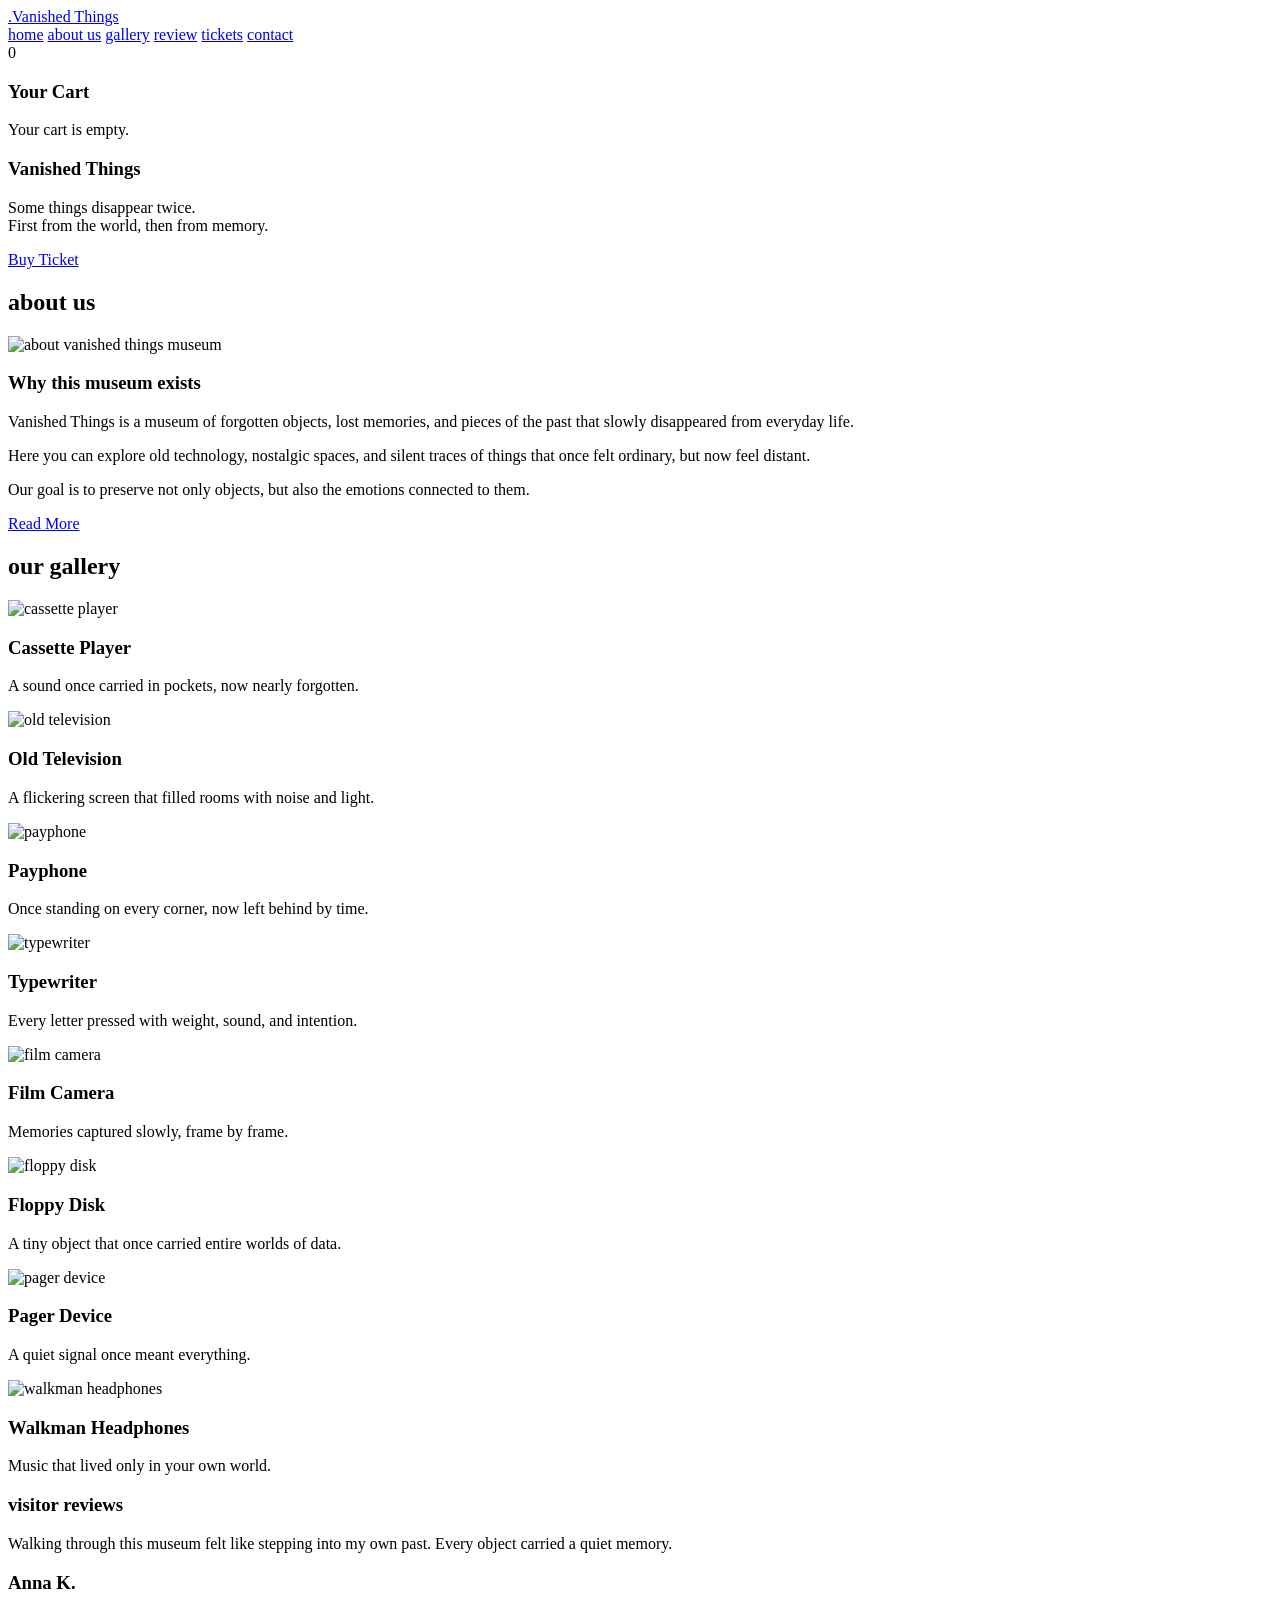
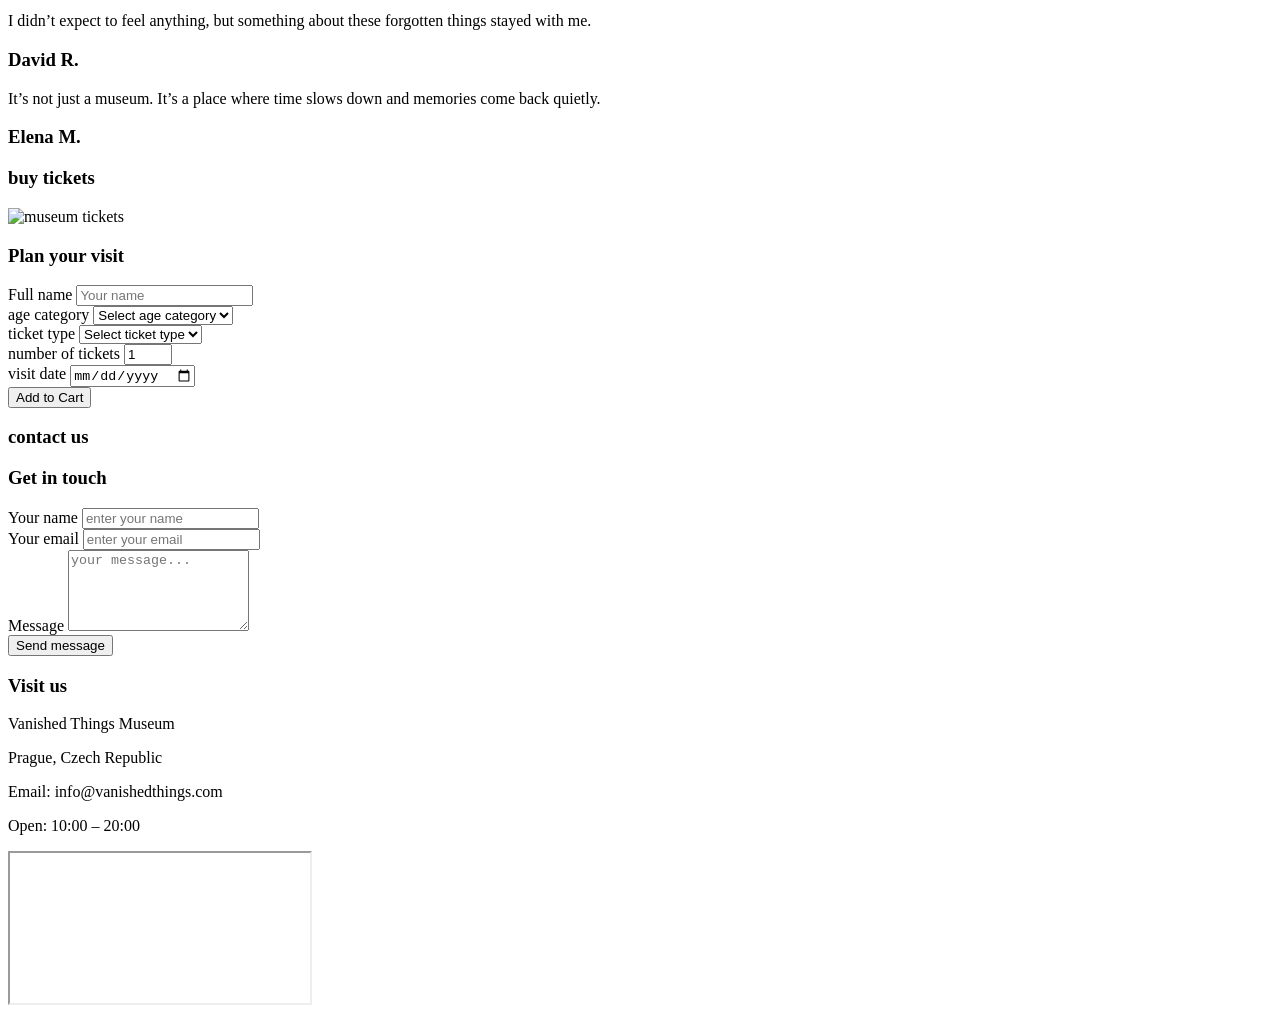
==== index.html @ 4abfbddd "Add files via upload" ====
<!DOCTYPE html>
<html lang="en">
<head>
    <meta charset="UTF-8">
    <meta name="viewport" content="width=device-width, initial-scale=1.0">
    <title>Vanished Things</title>

    <!-- font awesome -->
    <link rel="stylesheet" href="https://cdnjs.cloudflare.com/ajax/libs/font-awesome/7.0.1/css/all.min.css">

    <!-- custom css -->
    <link rel="stylesheet" href="../style.css/style.css">
</head>
<body>

    <!-- header -->
    <header class="header">
        <a href="#" class="logo">.Vanished Things</a>
        

        <nav class="navbar">
            <a href="#home">home</a>
            <a href="#about">about us</a>
            <a href="#gallery">gallery</a>
            <a href="#review">review</a>
            <a href="#tickets">tickets</a>
            <a href="#contact">contact</a>
        </nav>

        <div class="icons">
            <div class="cart-icon" id="cart-btn">
                <i class="fas fa-shopping-cart"></i>
                <span class="cart-count">0</span>
            </div>

        <div class="cart-dropdown" id="cart-dropdown">
            <h3>Your Cart</h3>
                <div class="cart-items">
                    <p class="empty-cart">Your cart is empty.</p>
                </div>
        </div>
            <div class="fas fa-bars" id="menu-btn"></div>
        </div>
    </header>

    <!-- home -->
    <section class="home" id="home">
        <div class="content">
            <h3>Vanished Things</h3>
            <p>
                Some things disappear twice.<br>
                First from the world, then from memory.
            </p>
            <a href="#tickets" class="btn">Buy Ticket</a>
        </div>
    </section>

    <!-- about -->
    <section class="about" id="about">
        <h1 class="heading"><span>about</span> us</h1>

        <div class="row">
            <div class="image">
                <img src="../obrazky/zacatek2.png" alt="about vanished things museum">
            </div>

            <div class="content">
                <h3>Why this museum exists</h3>
                <p>
                    Vanished Things is a museum of forgotten objects, lost memories,
                    and pieces of the past that slowly disappeared from everyday life.
                </p>
                <p>
                    Here you can explore old technology, nostalgic spaces, and silent
                    traces of things that once felt ordinary, but now feel distant.
                </p>
                <p>
                    Our goal is to preserve not only objects, but also the emotions
                    connected to them.
                </p>
                <a href="#" class="btn">Read More</a>
            </div>
        </div>
    </section>


    <!-- gallery -->
<section class="gallery" id="gallery">
    <h1 class="heading">our <span>gallery</span></h1>

    <div class="box-container">
        <div class="box">
            <img src="../obrazky/gallery-1.jpg" alt="cassette player">
            <div class="content">
                <h3>Cassette Player</h3>
                <p>A sound once carried in pockets, now nearly forgotten.</p>
            </div>
        </div>

        <div class="box">
            <img src="../obrazky/gallery-2.jpg" alt="old television">
            <div class="content">
                <h3>Old Television</h3>
                <p>A flickering screen that filled rooms with noise and light.</p>
            </div>
        </div>

        <div class="box">
            <img src="../obrazky/gallery-3.jpg" alt="payphone">
            <div class="content">
                <h3>Payphone</h3>
                <p>Once standing on every corner, now left behind by time.</p>
            </div>
        </div>

        <div class="box">
            <img src="../obrazky/gallery-4.jpg" alt="typewriter">
            <div class="content">
                <h3>Typewriter</h3>
                <p>Every letter pressed with weight, sound, and intention.</p>
            </div>
        </div>

        <div class="box">
            <img src="../obrazky/gallery-5.jpg" alt="film camera">
            <div class="content">
                <h3>Film Camera</h3>
                <p>Memories captured slowly, frame by frame.</p>
            </div>
        </div>

        <div class="box">
            <img src="../obrazky/gallery-6.jpg" alt="floppy disk">
            <div class="content">
                <h3>Floppy Disk</h3>
                <p>A tiny object that once carried entire worlds of data.</p>
            </div>
        </div>

        <div class="box">
            <img src="../obrazky/gallery-7.jpg" alt="pager device">
            <div class="content">
                <h3>Pager Device</h3>
                <p>A quiet signal once meant everything.</p>
            </div>
        </div>

        <div class="box">
            <img src="../obrazky/gallery-8.jpg" alt="walkman headphones">
            <div class="content">
                <h3>Walkman Headphones</h3>
                <p>Music that lived only in your own world.</p>
            </div>
        </div> 
</div>


<!-- review -->
<section class="review" id="review">
    <h1 class="heading">visitor <span>reviews</span></h1>

    <div class="box-container">

        <div class="box">
            <div class="stars">
                <i class="fas fa-star"></i>
                <i class="fas fa-star"></i>
                <i class="fas fa-star"></i>
                <i class="fas fa-star"></i>
                <i class="fas fa-star"></i>
            </div>

            <p>
                Walking through this museum felt like stepping into my own past.
                Every object carried a quiet memory.
            </p>

            <h3>Anna K.</h3>
        </div>

        <div class="box">
            <div class="stars">
                <i class="fas fa-star"></i>
                <i class="fas fa-star"></i>
                <i class="fas fa-star"></i>
                <i class="fas fa-star"></i>
                <i class="fas fa-star-half-alt"></i>
            </div>

            <p>
                I didn’t expect to feel anything, but something about these
                forgotten things stayed with me.
            </p>

            <h3>David R.</h3>
        </div>

        <div class="box">
            <div class="stars">
                <i class="fas fa-star"></i>
                <i class="fas fa-star"></i>
                <i class="fas fa-star"></i>
                <i class="fas fa-star"></i>
                <i class="far fa-star"></i>
            </div>

            <p>
                It’s not just a museum. It’s a place where time slows down
                and memories come back quietly.
            </p>

            <h3>Elena M.</h3>
        </div>

    </div>
</section>
    

<!-- tickets -->
<!-- tickets -->
<section class="tickets" id="tickets">
    <h1 class="heading">buy <span>tickets</span></h1>

    <div class="row">
        <div class="image">
            <img src="../obrazky/tickets.jpg" alt="museum tickets">
        </div>

        <form id="ticket-form">
            <h3>Plan your visit</h3>

            <div class="inputBox">
                <span>Full name</span>
                <input type="text" id="full-name" placeholder="Your name" required>
            </div>

            <div class="inputBox">
                <span>age category</span>
                <select id="age-category" required>
                    <option value="">Select age category</option>
                    <option value="Child">Child (under 12)</option>
                    <option value="Teen">Teen (13–17)</option>
                    <option value="Adult">Adult (18–64)</option>
                    <option value="Senior">Senior (65+)</option>
                </select>
            </div>

            <div class="inputBox">
                <span>ticket type</span>
                <select id="ticket-type" required>
                    <option value="">Select ticket type</option>
                    <option value="Standard">Standard Ticket</option>
                    <option value="Student">Student Ticket</option>
                    <option value="Family">Family Ticket</option>
                    <option value="VIP">VIP Ticket</option>
                </select>
            </div>

            <div class="inputBox">
                <span>number of tickets</span>
                <input type="number" id="ticket-quantity" min="1" max="10" value="1" required>
            </div>

            <div class="inputBox">
                <span>visit date</span>
                <input type="date" id="visit-date" required>
            </div>

            <button type="submit" class="btn">Add to Cart</button>
        </form>
    </div>

   
</section>

<!-- contact -->
<section class="contact" id="contact">
    <h1 class="heading">contact <span>us</span></h1>

    <div class="row">

        <form action="">
            <h3>Get in touch</h3>

            <div class="inputBox">
                <span>Your name</span>
                <input type="text" placeholder="enter your name">
            </div>

            <div class="inputBox">
                <span>Your email</span>
                <input type="email" placeholder="enter your email">
            </div>

            <div class="inputBox">
                <span>Message</span>
                <textarea placeholder="your message..." rows="5"></textarea>
            </div>

            <button class="btn">Send message</button>
        </form>

        <div class="info">
            <h3>Visit us</h3>
            <p>Vanished Things Museum</p>
            <p>Prague, Czech Republic</p>
            <p>Email: info@vanishedthings.com</p>
            <p>Open: 10:00 – 20:00</p>
            <div class="map">
    <iframe 
        src="https://www.google.com/maps?q=Prague,Czech+Republic&output=embed"
        allowfullscreen=""
        loading="lazy">
    </iframe>
</div>
        </div>

    </div>
</section>



</section>

    <!-- custom js -->
    <script src="../js/java.js"></script>
</body>
</html>
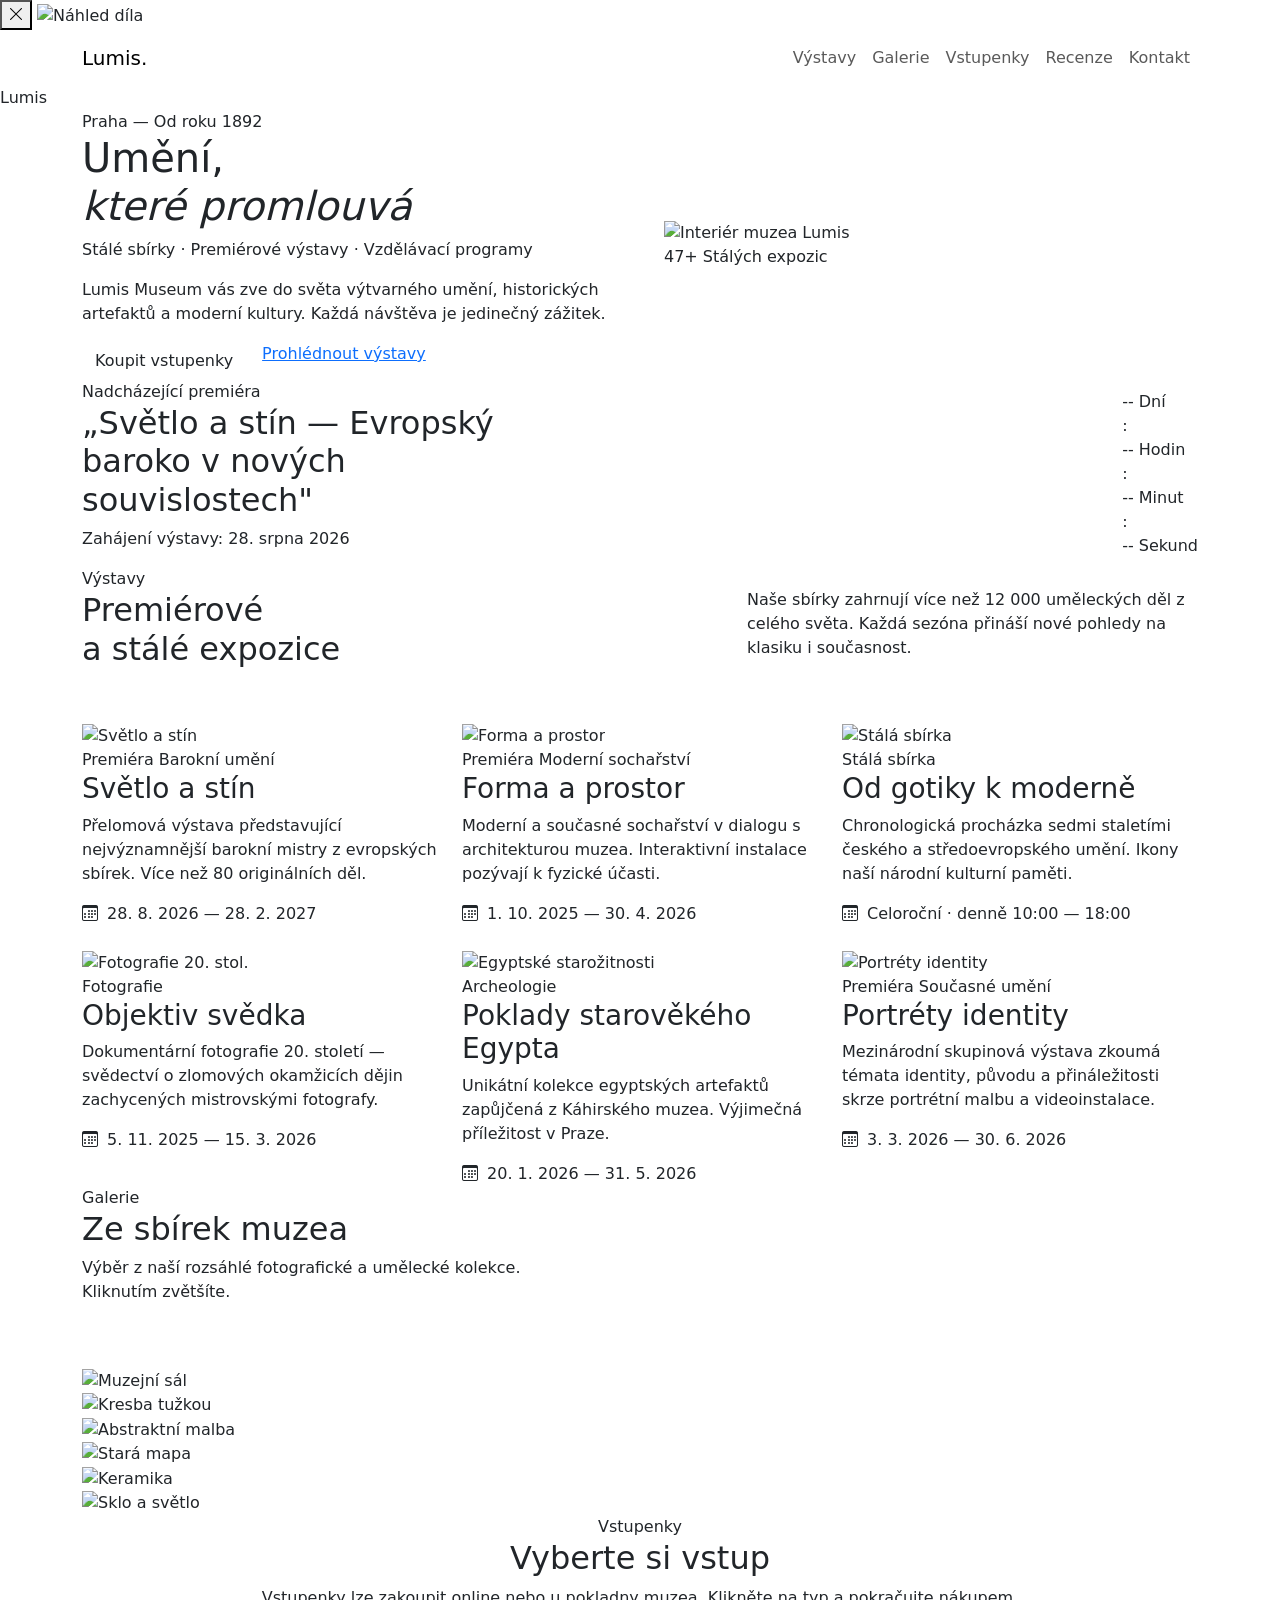
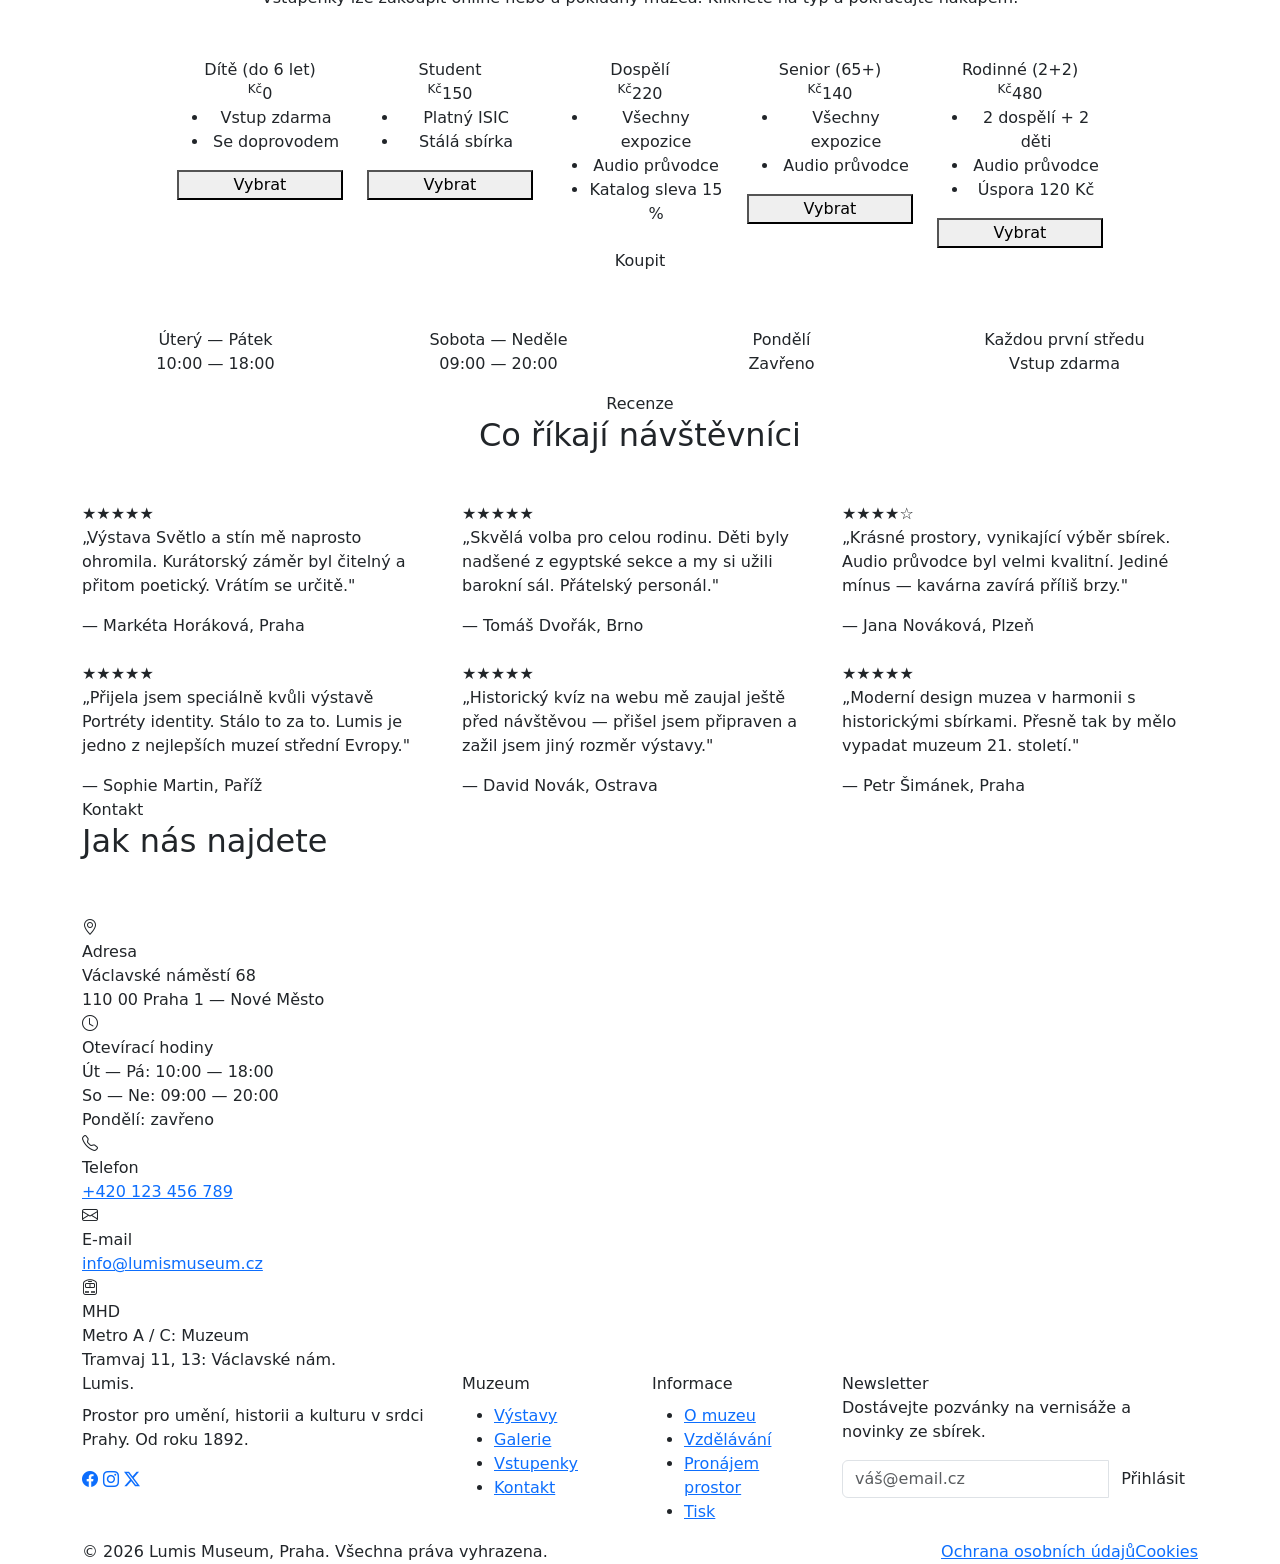
==== commit 147c947c: "Add files via upload" ====
--- a/index.html
+++ b/index.html
@@ -1,328 +1,641 @@
-<!DOCTYPE html>
-<html lang="en">
-<head>
-    <meta charset="UTF-8">
-    <meta name="viewport" content="width=device-width, initial-scale=1.0">
-    <title>Vanished Things</title>
-
-    <!-- font awesome -->
-    <link rel="stylesheet" href="https://cdnjs.cloudflare.com/ajax/libs/font-awesome/7.0.1/css/all.min.css">
-
-    <!-- custom css -->
-    <link rel="stylesheet" href="../style.css/style.css">
-</head>
-<body>
-
-    <!-- header -->
-    <header class="header">
-        <a href="#" class="logo">.Vanished Things</a>
-        
-
-        <nav class="navbar">
-            <a href="#home">home</a>
-            <a href="#about">about us</a>
-            <a href="#gallery">gallery</a>
-            <a href="#review">review</a>
-            <a href="#tickets">tickets</a>
-            <a href="#contact">contact</a>
-        </nav>
-
-        <div class="icons">
-            <div class="cart-icon" id="cart-btn">
-                <i class="fas fa-shopping-cart"></i>
-                <span class="cart-count">0</span>
-            </div>
-
-        <div class="cart-dropdown" id="cart-dropdown">
-            <h3>Your Cart</h3>
-                <div class="cart-items">
-                    <p class="empty-cart">Your cart is empty.</p>
-                </div>
-        </div>
-            <div class="fas fa-bars" id="menu-btn"></div>
-        </div>
-    </header>
-
-    <!-- home -->
-    <section class="home" id="home">
-        <div class="content">
-            <h3>Vanished Things</h3>
-            <p>
-                Some things disappear twice.<br>
-                First from the world, then from memory.
-            </p>
-            <a href="#tickets" class="btn">Buy Ticket</a>
-        </div>
-    </section>
-
-    <!-- about -->
-    <section class="about" id="about">
-        <h1 class="heading"><span>about</span> us</h1>
-
-        <div class="row">
-            <div class="image">
-                <img src="../obrazky/zacatek2.png" alt="about vanished things museum">
-            </div>
-
-            <div class="content">
-                <h3>Why this museum exists</h3>
-                <p>
-                    Vanished Things is a museum of forgotten objects, lost memories,
-                    and pieces of the past that slowly disappeared from everyday life.
-                </p>
-                <p>
-                    Here you can explore old technology, nostalgic spaces, and silent
-                    traces of things that once felt ordinary, but now feel distant.
-                </p>
-                <p>
-                    Our goal is to preserve not only objects, but also the emotions
-                    connected to them.
-                </p>
-                <a href="#" class="btn">Read More</a>
-            </div>
-        </div>
-    </section>
-
-
-    <!-- gallery -->
-<section class="gallery" id="gallery">
-    <h1 class="heading">our <span>gallery</span></h1>
-
-    <div class="box-container">
-        <div class="box">
-            <img src="../obrazky/gallery-1.jpg" alt="cassette player">
-            <div class="content">
-                <h3>Cassette Player</h3>
-                <p>A sound once carried in pockets, now nearly forgotten.</p>
-            </div>
-        </div>
-
-        <div class="box">
-            <img src="../obrazky/gallery-2.jpg" alt="old television">
-            <div class="content">
-                <h3>Old Television</h3>
-                <p>A flickering screen that filled rooms with noise and light.</p>
-            </div>
-        </div>
-
-        <div class="box">
-            <img src="../obrazky/gallery-3.jpg" alt="payphone">
-            <div class="content">
-                <h3>Payphone</h3>
-                <p>Once standing on every corner, now left behind by time.</p>
-            </div>
-        </div>
-
-        <div class="box">
-            <img src="../obrazky/gallery-4.jpg" alt="typewriter">
-            <div class="content">
-                <h3>Typewriter</h3>
-                <p>Every letter pressed with weight, sound, and intention.</p>
-            </div>
-        </div>
-
-        <div class="box">
-            <img src="../obrazky/gallery-5.jpg" alt="film camera">
-            <div class="content">
-                <h3>Film Camera</h3>
-                <p>Memories captured slowly, frame by frame.</p>
-            </div>
-        </div>
-
-        <div class="box">
-            <img src="../obrazky/gallery-6.jpg" alt="floppy disk">
-            <div class="content">
-                <h3>Floppy Disk</h3>
-                <p>A tiny object that once carried entire worlds of data.</p>
-            </div>
-        </div>
-
-        <div class="box">
-            <img src="../obrazky/gallery-7.jpg" alt="pager device">
-            <div class="content">
-                <h3>Pager Device</h3>
-                <p>A quiet signal once meant everything.</p>
-            </div>
-        </div>
-
-        <div class="box">
-            <img src="../obrazky/gallery-8.jpg" alt="walkman headphones">
-            <div class="content">
-                <h3>Walkman Headphones</h3>
-                <p>Music that lived only in your own world.</p>
-            </div>
-        </div> 
-</div>
-
-
-<!-- review -->
-<section class="review" id="review">
-    <h1 class="heading">visitor <span>reviews</span></h1>
-
-    <div class="box-container">
-
-        <div class="box">
-            <div class="stars">
-                <i class="fas fa-star"></i>
-                <i class="fas fa-star"></i>
-                <i class="fas fa-star"></i>
-                <i class="fas fa-star"></i>
-                <i class="fas fa-star"></i>
-            </div>
-
-            <p>
-                Walking through this museum felt like stepping into my own past.
-                Every object carried a quiet memory.
-            </p>
-
-            <h3>Anna K.</h3>
-        </div>
-
-        <div class="box">
-            <div class="stars">
-                <i class="fas fa-star"></i>
-                <i class="fas fa-star"></i>
-                <i class="fas fa-star"></i>
-                <i class="fas fa-star"></i>
-                <i class="fas fa-star-half-alt"></i>
-            </div>
-
-            <p>
-                I didn’t expect to feel anything, but something about these
-                forgotten things stayed with me.
-            </p>
-
-            <h3>David R.</h3>
-        </div>
-
-        <div class="box">
-            <div class="stars">
-                <i class="fas fa-star"></i>
-                <i class="fas fa-star"></i>
-                <i class="fas fa-star"></i>
-                <i class="fas fa-star"></i>
-                <i class="far fa-star"></i>
-            </div>
-
-            <p>
-                It’s not just a museum. It’s a place where time slows down
-                and memories come back quietly.
-            </p>
-
-            <h3>Elena M.</h3>
-        </div>
-
-    </div>
-</section>
-    
-
-<!-- tickets -->
-<!-- tickets -->
-<section class="tickets" id="tickets">
-    <h1 class="heading">buy <span>tickets</span></h1>
-
-    <div class="row">
-        <div class="image">
-            <img src="../obrazky/tickets.jpg" alt="museum tickets">
-        </div>
-
-        <form id="ticket-form">
-            <h3>Plan your visit</h3>
-
-            <div class="inputBox">
-                <span>Full name</span>
-                <input type="text" id="full-name" placeholder="Your name" required>
-            </div>
-
-            <div class="inputBox">
-                <span>age category</span>
-                <select id="age-category" required>
-                    <option value="">Select age category</option>
-                    <option value="Child">Child (under 12)</option>
-                    <option value="Teen">Teen (13–17)</option>
-                    <option value="Adult">Adult (18–64)</option>
-                    <option value="Senior">Senior (65+)</option>
-                </select>
-            </div>
-
-            <div class="inputBox">
-                <span>ticket type</span>
-                <select id="ticket-type" required>
-                    <option value="">Select ticket type</option>
-                    <option value="Standard">Standard Ticket</option>
-                    <option value="Student">Student Ticket</option>
-                    <option value="Family">Family Ticket</option>
-                    <option value="VIP">VIP Ticket</option>
-                </select>
-            </div>
-
-            <div class="inputBox">
-                <span>number of tickets</span>
-                <input type="number" id="ticket-quantity" min="1" max="10" value="1" required>
-            </div>
-
-            <div class="inputBox">
-                <span>visit date</span>
-                <input type="date" id="visit-date" required>
-            </div>
-
-            <button type="submit" class="btn">Add to Cart</button>
-        </form>
-    </div>
-
-   
-</section>
-
-<!-- contact -->
-<section class="contact" id="contact">
-    <h1 class="heading">contact <span>us</span></h1>
-
-    <div class="row">
-
-        <form action="">
-            <h3>Get in touch</h3>
-
-            <div class="inputBox">
-                <span>Your name</span>
-                <input type="text" placeholder="enter your name">
-            </div>
-
-            <div class="inputBox">
-                <span>Your email</span>
-                <input type="email" placeholder="enter your email">
-            </div>
-
-            <div class="inputBox">
-                <span>Message</span>
-                <textarea placeholder="your message..." rows="5"></textarea>
-            </div>
-
-            <button class="btn">Send message</button>
-        </form>
-
-        <div class="info">
-            <h3>Visit us</h3>
-            <p>Vanished Things Museum</p>
-            <p>Prague, Czech Republic</p>
-            <p>Email: info@vanishedthings.com</p>
-            <p>Open: 10:00 – 20:00</p>
-            <div class="map">
-    <iframe 
-        src="https://www.google.com/maps?q=Prague,Czech+Republic&output=embed"
-        allowfullscreen=""
-        loading="lazy">
-    </iframe>
-</div>
-        </div>
-
-    </div>
-</section>
-
-
-
-</section>
-
-    <!-- custom js -->
-    <script src="../js/java.js"></script>
-</body>
-</html>+<!DOCTYPE html>
+<html lang="cs">
+<head>
+  <meta charset="UTF-8" />
+  <meta name="viewport" content="width=device-width, initial-scale=1.0" />
+  <meta name="description" content="Lumis Museum — Prostor pro umění, historii a kulturu. Praha." />
+  <title>Lumis Museum</title>
+
+  <!-- Bootstrap 5.3 -->
+  <link rel="stylesheet" href="https://cdn.jsdelivr.net/npm/bootstrap@5.3.3/dist/css/bootstrap.min.css" />
+  <!-- Bootstrap Icons -->
+  <link rel="stylesheet" href="https://cdn.jsdelivr.net/npm/bootstrap-icons@1.11.3/font/bootstrap-icons.css" />
+  <!-- Google Fonts -->
+  <link rel="preconnect" href="https://fonts.googleapis.com" />
+  <link rel="preconnect" href="https://fonts.gstatic.com" crossorigin />
+  <link href="https://fonts.googleapis.com/css2?family=Cormorant+Garamond:ital,wght@0,300;0,400;0,500;1,300;1,400&family=Jost:wght@300;400;500&display=swap" rel="stylesheet" />
+  <!-- Global CSS -->
+  <link rel="stylesheet" href="css/style.css" />
+
+  <!-- SVG Logo favicon inline -->
+  <link rel="icon" href="data:image/svg+xml,<svg xmlns='http://www.w3.org/2000/svg' viewBox='0 0 32 32'><rect width='32' height='32' fill='%231C1A17'/><text x='16' y='22' text-anchor='middle' font-size='18' fill='%23B8962E' font-family='serif'>L</text></svg>" />
+</head>
+<body>
+
+<!-- Lightbox = kdyz kliknu na obrazek tak se otevre ve vetsim -->
+<div id="lightbox" role="dialog" aria-modal="true">
+  <button id="lightbox-close" aria-label="Zavřít"><i class="bi bi-x-lg"></i></button>
+  <img id="lightbox-img" src="" alt="Náhled díla" />
+</div>
+
+<!-- Horni menu webu -->
+<!-- Bootstrap se stara o responzivni menu -->
+<nav id="navbar" class="navbar navbar-expand-lg">
+  <div class="container">
+    <a class="navbar-brand logo" href="#hero">
+      Lumis<span>.</span>
+    </a>
+    <button class="navbar-toggler" type="button" data-bs-toggle="collapse" data-bs-target="#navMenu" aria-controls="navMenu" aria-expanded="false" aria-label="Navigace">
+      <span class="menu-cara"></span>
+      <span class="menu-cara"></span>
+      <span class="menu-cara"></span>
+    </button>
+    <div class="collapse navbar-collapse" id="navMenu">
+      <ul class="navbar-nav ms-auto">
+        <li class="nav-item"><a class="nav-link" href="#exhibitions">Výstavy</a></li>
+        <li class="nav-item"><a class="nav-link" href="#gallery">Galerie</a></li>
+        <li class="nav-item"><a class="nav-link" href="#tickets">Vstupenky</a></li>
+        <li class="nav-item"><a class="nav-link" href="#reviews">Recenze</a></li>
+        <li class="nav-item"><a class="nav-link" href="#contact">Kontakt</a></li>
+      </ul>
+    </div>
+  </div>
+</nav>
+
+<!-- ============ HERO ============ -->
+<section id="hero">
+  <div class="hero-bg-text" aria-hidden="true">Lumis</div>
+  <div class="container">
+    <div class="row align-items-center g-5">
+      <div class="col-lg-6 hero-content">
+        <span class="text fade-in">Praha — Od roku 1892</span>
+        <h1 class="fade-in">Umění,<br /><em>které promlouvá</em></h1>
+        <p class="hero-subtitle fade-in">Stálé sbírky · Premiérové výstavy · Vzdělávací programy</p>
+        <p class="fade-in hero-text">
+          Lumis Museum vás zve do světa výtvarného umění, historických artefaktů a moderní kultury. Každá návštěva je jedinečný zážitek.
+        </p>
+        <div class="d-flex gap-3 flex-wrap fade-in">
+          <a href="#tickets" class="btn">Koupit vstupenky</a>
+          <a href="#exhibitions" class="btn-outline">Prohlédnout výstavy</a>
+        </div>
+      </div>
+      <div class="col-lg-6">
+        <div class="hero-image-wrapper fade-in">
+          <img
+            src="obrazky/interier-muzea.avif"
+            alt="Interiér muzea Lumis"
+            loading="eager"
+          />
+          <div class="hero-stat">
+            <span class="num">47+</span>
+            <span class="label">Stálých expozic</span>
+          </div>
+        </div>
+      </div>
+    </div>
+  </div>
+</section>
+
+<!-- ============ COUNTDOWN ============ -->
+<section id="countdown" aria-labelledby="countdown-heading">
+  <div class="container">
+    <div class="row align-items-center g-4">
+      <div class="col-lg-5">
+        <span class="text text-gold">Nadcházející premiéra</span>
+        <h2 id="countdown-heading" class="countdown-title">
+          „Světlo a stín — Evropský baroko v nových souvislostech"
+        </h2>
+        <p id="countdown-event-label" class="countdown-label">
+          Zahájení výstavy: 28. srpna 2026
+        </p>
+      </div>
+      <div class="col-lg-7 d-flex justify-content-lg-end">
+        <div class="countdown-blocks">
+          <div class="count-block">
+            <span class="count-num" id="count-days">--</span>
+            <span class="count-label">Dní</span>
+          </div>
+          <span class="count-sep" aria-hidden="true">:</span>
+          <div class="count-block">
+            <span class="count-num" id="count-hours">--</span>
+            <span class="count-label">Hodin</span>
+          </div>
+          <span class="count-sep" aria-hidden="true">:</span>
+          <div class="count-block">
+            <span class="count-num" id="count-mins">--</span>
+            <span class="count-label">Minut</span>
+          </div>
+          <span class="count-sep" aria-hidden="true">:</span>
+          <div class="count-block">
+            <span class="count-num" id="count-secs">--</span>
+            <span class="count-label">Sekund</span>
+          </div>
+        </div>
+      </div>
+    </div>
+  </div>
+</section>
+
+<!-- ============ EXHIBITIONS ============ -->
+<section id="exhibitions">
+  <div class="container">
+    <div class="row mb-5">
+      <div class="col-lg-6 fade-in">
+        <span class="text">Výstavy</span>
+        <h2>Premiérové<br />a stálé expozice</h2>
+        <div class="cara cara2"></div>
+      </div>
+      <div class="col-lg-5 offset-lg-1 d-flex align-items-end fade-in">
+        <p>Naše sbírky zahrnují více než 12 000 uměleckých děl z celého světa. Každá sezóna přináší nové pohledy na klasiku i současnost.</p>
+      </div>
+    </div>
+
+    <div class="row g-4">
+      <!-- Premiérová výstava 1 -->
+      <div class="col-lg-4 col-md-6 fade-in">
+        <div class="exhibition-card" data-type="premium">
+          <img
+            src="obrazky/vystava1.avif"
+            alt="Světlo a stín"
+            loading="lazy"
+          />
+          <div class="exhibition-body">
+            <span class="badge-premium">Premiéra</span>
+            <span class="exhibition-tag">Barokní umění</span>
+            <h3>Světlo a stín</h3>
+            <p>Přelomová výstava představující nejvýznamnější barokní mistry z evropských sbírek. Více než 80 originálních děl.</p>
+            <div class="exhibition-dates">
+              <i class="bi bi-calendar3 me-1"></i> 28. 8. 2026 — 28. 2. 2027
+            </div>
+          </div>
+        </div>
+      </div>
+
+      <!-- Premiérová výstava 2 -->
+      <div class="col-lg-4 col-md-6 fade-in">
+        <div class="exhibition-card" data-type="premium">
+          <img
+            src="obrazky/vystava2.avif"
+            alt="Forma a prostor"
+            loading="lazy"
+          />
+          <div class="exhibition-body">
+            <span class="badge-premium">Premiéra</span>
+            <span class="exhibition-tag">Moderní sochařství</span>
+            <h3>Forma a prostor</h3>
+            <p>Moderní a současné sochařství v dialogu s architekturou muzea. Interaktivní instalace pozývají k fyzické účasti.</p>
+            <div class="exhibition-dates">
+              <i class="bi bi-calendar3 me-1"></i> 1. 10. 2025 — 30. 4. 2026
+            </div>
+          </div>
+        </div>
+      </div>
+
+      <!-- Stálá výstava -->
+      <div class="col-lg-4 col-md-6 fade-in">
+        <div class="exhibition-card">
+          <img
+            src="obrazky/vystava3.avif"
+            alt="Stálá sbírka"
+            loading="lazy"
+          />
+          <div class="exhibition-body">
+            <span class="exhibition-tag">Stálá sbírka</span>
+            <h3>Od gotiky k moderně</h3>
+            <p>Chronologická procházka sedmi staletími českého a středoevropského umění. Ikony naší národní kulturní paměti.</p>
+            <div class="exhibition-dates">
+              <i class="bi bi-calendar3 me-1"></i> Celoroční · denně 10:00 — 18:00
+            </div>
+          </div>
+        </div>
+      </div>
+
+      <!-- Výstava 4 -->
+      <div class="col-lg-4 col-md-6 fade-in">
+        <div class="exhibition-card">
+          <img
+            src="obrazky/vystava4.avif"
+            alt="Fotografie 20. stol."
+            loading="lazy"
+          />
+          <div class="exhibition-body">
+            <span class="exhibition-tag">Fotografie</span>
+            <h3>Objektiv svědka</h3>
+            <p>Dokumentární fotografie 20. století — svědectví o zlomových okamžicích dějin zachycených mistrovskými fotografy.</p>
+            <div class="exhibition-dates">
+              <i class="bi bi-calendar3 me-1"></i> 5. 11. 2025 — 15. 3. 2026
+            </div>
+          </div>
+        </div>
+      </div>
+
+      <!-- Výstava 5 -->
+      <div class="col-lg-4 col-md-6 fade-in">
+        <div class="exhibition-card">
+          <img
+            src="obrazky/vystava5.avif"
+            alt="Egyptské starožitnosti"
+            loading="lazy"
+          />
+          <div class="exhibition-body">
+            <span class="exhibition-tag">Archeologie</span>
+            <h3>Poklady starověkého Egypta</h3>
+            <p>Unikátní kolekce egyptských artefaktů zapůjčená z Káhirského muzea. Výjimečná příležitost v Praze.</p>
+            <div class="exhibition-dates">
+              <i class="bi bi-calendar3 me-1"></i> 20. 1. 2026 — 31. 5. 2026
+            </div>
+          </div>
+        </div>
+      </div>
+
+      <!-- Výstava 6 -->
+      <div class="col-lg-4 col-md-6 fade-in">
+        <div class="exhibition-card" data-type="premium">
+          <img
+            src="obrazky/vystava6.avif"
+            alt="Portréty identity"
+            loading="lazy"
+          />
+          <div class="exhibition-body">
+            <span class="badge-premium">Premiéra</span>
+            <span class="exhibition-tag">Současné umění</span>
+            <h3>Portréty identity</h3>
+            <p>Mezinárodní skupinová výstava zkoumá témata identity, původu a přináležitosti skrze portrétní malbu a videoinstalace.</p>
+            <div class="exhibition-dates">
+              <i class="bi bi-calendar3 me-1"></i> 3. 3. 2026 — 30. 6. 2026
+            </div>
+          </div>
+        </div>
+      </div>
+    </div>
+  </div>
+</section>
+
+<!-- ============ GALLERY ============ -->
+<section id="gallery">
+  <div class="container">
+    <div class="row mb-5">
+      <div class="col-lg-5 fade-in">
+        <span class="text">Galerie</span>
+        <h2>Ze sbírek muzea</h2>
+        <div class="cara cara2"></div>
+        <p>Výběr z naší rozsáhlé fotografické a umělecké kolekce. Kliknutím zvětšíte.</p>
+      </div>
+    </div>
+    <div class="gallery-grid fade-in">
+      <div class="gallery-item g1">
+        <img src="obrazky/sbirka1.avif" alt="Muzejní sál" loading="lazy" />
+      </div>
+      <div class="gallery-item g2">
+        <img src="obrazky/sbirka2.avif" alt="Kresba tužkou" loading="lazy" />
+      </div>
+      <div class="gallery-item g3">
+        <img src="obrazky/sbirka3.avif" alt="Abstraktní malba" loading="lazy" />
+      </div>
+      <div class="gallery-item g4">
+        <img src="obrazky/sbirka4.jpg" alt="Stará mapa" loading="lazy" />
+      </div>
+      <div class="gallery-item g5">
+        <img src="obrazky/sbirka5.jpg" alt="Keramika" loading="lazy" />
+      </div>
+      <div class="gallery-item g6">
+        <img src="obrazky/sbirka6.avif" alt="Sklo a světlo" loading="lazy" />
+      </div>
+    </div>
+  </div>
+</section>
+
+<!-- ============ TICKETS ============ -->
+<section id="tickets">
+  <div class="container">
+    <div class="text-center mb-5 fade-in">
+      <span class="text">Vstupenky</span>
+      <h2>Vyberte si vstup</h2>
+      <div class="cara"></div>
+      <p class="narrow-text">Vstupenky lze zakoupit online nebo u pokladny muzea. Klikněte na typ a pokračujte nákupem.</p>
+    </div>
+
+    <div class="row g-4 justify-content-center">
+      <div class="col-lg-2 col-md-4 col-6 fade-in">
+        <div class="ticket-card text-center" data-type="Dítě" data-price="0">
+          <div class="ticket-type">Dítě (do 6 let)</div>
+          <div class="ticket-price"><sup>Kč</sup>0</div>
+          <ul class="ticket-features">
+            <li>Vstup zdarma</li>
+            <li>Se doprovodem</li>
+          </ul>
+          <button class="btn-outline w-100" data-bs-toggle="modal" data-bs-target="#ticketModal">Vybrat</button>
+        </div>
+      </div>
+      <div class="col-lg-2 col-md-4 col-6 fade-in">
+        <div class="ticket-card text-center" data-type="Student" data-price="150">
+          <div class="ticket-type">Student</div>
+          <div class="ticket-price"><sup>Kč</sup>150</div>
+          <ul class="ticket-features">
+            <li>Platný ISIC</li>
+            <li>Stálá sbírka</li>
+          </ul>
+          <button class="btn-outline w-100" data-bs-toggle="modal" data-bs-target="#ticketModal">Vybrat</button>
+        </div>
+      </div>
+      <div class="col-lg-2 col-md-4 col-6 fade-in">
+        <div class="ticket-card featured text-center" data-type="Dospělí" data-price="220">
+          <div class="ticket-type">Dospělí</div>
+          <div class="ticket-price"><sup>Kč</sup>220</div>
+          <ul class="ticket-features">
+            <li>Všechny expozice</li>
+            <li>Audio průvodce</li>
+            <li>Katalog sleva 15 %</li>
+          </ul>
+          <button class="btn w-100" data-bs-toggle="modal" data-bs-target="#ticketModal">Koupit</button>
+        </div>
+      </div>
+      <div class="col-lg-2 col-md-4 col-6 fade-in">
+        <div class="ticket-card text-center" data-type="Senior" data-price="140">
+          <div class="ticket-type">Senior (65+)</div>
+          <div class="ticket-price"><sup>Kč</sup>140</div>
+          <ul class="ticket-features">
+            <li>Všechny expozice</li>
+            <li>Audio průvodce</li>
+          </ul>
+          <button class="btn-outline w-100" data-bs-toggle="modal" data-bs-target="#ticketModal">Vybrat</button>
+        </div>
+      </div>
+      <div class="col-lg-2 col-md-4 col-6 fade-in">
+        <div class="ticket-card text-center" data-type="Rodina" data-price="480">
+          <div class="ticket-type">Rodinné (2+2)</div>
+          <div class="ticket-price"><sup>Kč</sup>480</div>
+          <ul class="ticket-features">
+            <li>2 dospělí + 2 děti</li>
+            <li>Audio průvodce</li>
+            <li>Úspora 120 Kč</li>
+          </ul>
+          <button class="btn-outline w-100" data-bs-toggle="modal" data-bs-target="#ticketModal">Vybrat</button>
+        </div>
+      </div>
+    </div>
+
+    <!-- Otevírací hodiny -->
+    <div class="row mt-5 fade-in">
+      <div class="col-12">
+        <div class="opening-box">
+          <div class="row g-3 text-center">
+            <div class="col-md-3 col-6">
+              <span class="text">Úterý — Pátek</span>
+              <p class="opening-time">10:00 — 18:00</p>
+            </div>
+            <div class="col-md-3 col-6">
+              <span class="text">Sobota — Neděle</span>
+              <p class="opening-time">09:00 — 20:00</p>
+            </div>
+            <div class="col-md-3 col-6">
+              <span class="text">Pondělí</span>
+              <p class="opening-time text-muted-dark">Zavřeno</p>
+            </div>
+            <div class="col-md-3 col-6">
+              <span class="text">Každou první středu</span>
+              <p class="opening-time text-gold">Vstup zdarma</p>
+            </div>
+          </div>
+        </div>
+      </div>
+    </div>
+  </div>
+</section>
+
+ 
+<!-- ============ REVIEWS ============ -->
+<section id="reviews">
+  <div class="container">
+    <div class="text-center mb-5 fade-in">
+      <span class="text">Recenze</span>
+      <h2>Co říkají návštěvníci</h2>
+      <div class="cara"></div>
+    </div>
+    <div class="row g-4">
+      <div class="col-lg-4 col-md-6 fade-in">
+        <div class="review-card">
+          <div class="stars">★★★★★</div>
+          <p class="review-text">„Výstava Světlo a stín mě naprosto ohromila. Kurátorský záměr byl čitelný a přitom poetický. Vrátím se určitě."</p>
+          <div class="reviewer">— Markéta Horáková, Praha</div>
+        </div>
+      </div>
+      <div class="col-lg-4 col-md-6 fade-in">
+        <div class="review-card">
+          <div class="stars">★★★★★</div>
+          <p class="review-text">„Skvělá volba pro celou rodinu. Děti byly nadšené z egyptské sekce a my si užili barokní sál. Přátelský personál."</p>
+          <div class="reviewer">— Tomáš Dvořák, Brno</div>
+        </div>
+      </div>
+      <div class="col-lg-4 col-md-6 fade-in">
+        <div class="review-card">
+          <div class="stars">★★★★☆</div>
+          <p class="review-text">„Krásné prostory, vynikající výběr sbírek. Audio průvodce byl velmi kvalitní. Jediné mínus — kavárna zavírá příliš brzy."</p>
+          <div class="reviewer">— Jana Nováková, Plzeň</div>
+        </div>
+      </div>
+      <div class="col-lg-4 col-md-6 fade-in">
+        <div class="review-card">
+          <div class="stars">★★★★★</div>
+          <p class="review-text">„Přijela jsem speciálně kvůli výstavě Portréty identity. Stálo to za to. Lumis je jedno z nejlepších muzeí střední Evropy."</p>
+          <div class="reviewer">— Sophie Martin, Paříž</div>
+        </div>
+      </div>
+      <div class="col-lg-4 col-md-6 fade-in">
+        <div class="review-card">
+          <div class="stars">★★★★★</div>
+          <p class="review-text">„Historický kvíz na webu mě zaujal ještě před návštěvou — přišel jsem připraven a zažil jsem jiný rozměr výstavy."</p>
+          <div class="reviewer">— David Novák, Ostrava</div>
+        </div>
+      </div>
+      <div class="col-lg-4 col-md-6 fade-in">
+        <div class="review-card">
+          <div class="stars">★★★★★</div>
+          <p class="review-text">„Moderní design muzea v harmonii s historickými sbírkami. Přesně tak by mělo vypadat muzeum 21. století."</p>
+          <div class="reviewer">— Petr Šimánek, Praha</div>
+        </div>
+      </div>
+    </div>
+  </div>
+</section>
+
+<!-- ============ CONTACT ============ -->
+<section id="contact">
+  <div class="container">
+    <div class="row mb-5">
+      <div class="col-lg-5 fade-in">
+        <span class="text">Kontakt</span>
+        <h2>Jak nás najdete</h2>
+        <div class="cara cara2"></div>
+      </div>
+    </div>
+    <div class="row g-5">
+      <div class="col-lg-5 fade-in">
+        <div class="contact-info-block">
+
+          <div class="contact-item">
+            <div class="contact-icon"><i class="bi bi-geo-alt"></i></div>
+            <div>
+              <div class="contact-label">Adresa</div>
+              <div class="contact-value">Václavské náměstí 68<br />110 00 Praha 1 — Nové Město</div>
+            </div>
+          </div>
+
+          <div class="contact-item">
+            <div class="contact-icon"><i class="bi bi-clock"></i></div>
+            <div>
+              <div class="contact-label">Otevírací hodiny</div>
+              <div class="contact-value">Út — Pá: 10:00 — 18:00<br />So — Ne: 09:00 — 20:00<br /><span class="contact-muted">Pondělí: zavřeno</span></div>
+            </div>
+          </div>
+
+          <div class="contact-item">
+            <div class="contact-icon"><i class="bi bi-telephone"></i></div>
+            <div>
+              <div class="contact-label">Telefon</div>
+              <div class="contact-value"><a href="tel:+420123456789" class="contact-link">+420 123 456 789</a></div>
+            </div>
+          </div>
+
+          <div class="contact-item">
+            <div class="contact-icon"><i class="bi bi-envelope"></i></div>
+            <div>
+              <div class="contact-label">E-mail</div>
+              <div class="contact-value"><a href="mailto:info@lumismuseum.cz" class="contact-link">info@lumismuseum.cz</a></div>
+            </div>
+          </div>
+
+          <div class="contact-item no-border">
+            <div class="contact-icon"><i class="bi bi-train-front"></i></div>
+            <div>
+              <div class="contact-label">MHD</div>
+              <div class="contact-value">Metro A / C: Muzeum<br />Tramvaj 11, 13: Václavské nám.</div>
+            </div>
+          </div>
+        </div>
+      </div>
+      <div class="col-lg-7 fade-in">
+        <div class="map-wrapper">
+          <!-- Google Maps embed — Václavské náměstí, Praha -->
+          <iframe
+            src="https://www.google.com/maps/embed?pb=!1m18!1m12!1m3!1d2560.5068782827485!2d14.426637615769!3d50.08119897942!2m3!1f0!2f0!3f0!3m2!1i1024!2i768!4f13.1!3m3!1m2!1s0x470b94e7b12b68fd%3A0x7f8c7ed5a17acf58!2sV%C3%A1clavsk%C3%A9%20n%C3%A1m.%2C%20110%2000%20Nov%C3%A9%20M%C4%9Bsto!5e0!3m2!1scs!2scz!4v1623000000000!5m2!1scs!2scz"
+            allowfullscreen=""
+            loading="lazy"
+            referrerpolicy="no-referrer-when-downgrade"
+            title="Mapa — Lumis Museum, Praha"
+          ></iframe>
+        </div>
+      </div>
+    </div>
+  </div>
+</section>
+
+<!-- ============ FOOTER ============ -->
+<footer>
+  <div class="container">
+    <div class="row g-4">
+      <div class="col-lg-4">
+        <div class="footer-brand mb-2">Lumis<span>.</span></div>
+        <p class="text-footer footer-description">
+          Prostor pro umění, historii a kulturu v srdci Prahy. Od roku 1892.
+        </p>
+        <div class="social-links mt-3">
+          <a href="#" aria-label="Facebook"><i class="bi bi-facebook"></i></a>
+          <a href="#" aria-label="Instagram"><i class="bi bi-instagram"></i></a>
+          <a href="#" aria-label="Twitter / X"><i class="bi bi-twitter-x"></i></a>
+        </div>
+      </div>
+      <div class="col-lg-2 col-6">
+        <span class="text footer-label">Muzeum</span>
+        <ul class="footer-links mt-2">
+          <li><a href="#exhibitions">Výstavy</a></li>
+          <li><a href="#gallery">Galerie</a></li>
+          <li><a href="#tickets">Vstupenky</a></li>
+          <li><a href="#contact">Kontakt</a></li>
+        </ul>
+      </div>
+      <div class="col-lg-2 col-6">
+        <span class="text footer-label">Informace</span>
+        <ul class="footer-links mt-2">
+          <li><a href="#">O muzeu</a></li>
+          <li><a href="#">Vzdělávání</a></li>
+          <li><a href="#">Pronájem prostor</a></li>
+          <li><a href="#">Tisk</a></li>
+        </ul>
+      </div>
+      <div class="col-lg-4">
+        <span class="text footer-label">Newsletter</span>
+        <p class="text-footer footer-small">Dostávejte pozvánky na vernisáže a novinky ze sbírek.</p>
+        <div class="input-group newsletter-group">
+          <input type="email" class="form-control newsletter-input" placeholder="váš@email.cz" />
+          <button class="btn newsletter-button">Přihlásit</button>
+        </div>
+      </div>
+    </div>
+    <div class="footer-bottom d-flex justify-content-between align-items-center flex-wrap gap-2">
+      <span>© 2026 Lumis Museum, Praha. Všechna práva vyhrazena.</span>
+      <span><a href="#" class="footer-link-small footer-link-space">Ochrana osobních údajů</a><a href="#" class="footer-link-small">Cookies</a></span>
+    </div>
+  </div>
+</footer>
+
+<!-- ============ TICKET MODAL ============ -->
+<div class="modal fade" id="ticketModal" tabindex="-1" aria-labelledby="ticketModalLabel" aria-hidden="true">
+  <div class="modal-dialog modal-dialog-centered">
+    <div class="modal-content">
+      <div class="modal-header">
+        <h5 class="modal-title" id="ticketModalLabel">Nákup vstupenek</h5>
+        <button type="button" class="btn-close" data-bs-dismiss="modal" aria-label="Zavřít"></button>
+      </div>
+      <div class="modal-body">
+        <div class="row g-3">
+          <div class="col-12">
+            <label class="form-label" for="modal-name">Celé jméno</label>
+            <input type="text" class="form-control" id="modal-name" placeholder="Jan Novák" />
+          </div>
+          <div class="col-12">
+            <label class="form-label" for="modal-email">E-mail</label>
+            <input type="email" class="form-control" id="modal-email" placeholder="jan@example.cz" />
+          </div>
+          <div class="col-md-6">
+            <label class="form-label" for="modal-date">Datum návštěvy</label>
+            <input type="date" class="form-control" id="modal-date" />
+          </div>
+          <div class="col-md-6">
+            <label class="form-label" for="modal-time">Čas vstupu</label>
+            <select class="form-select" id="modal-time">
+              <option value="10:00">10:00</option>
+              <option value="11:00">11:00</option>
+              <option value="12:00">12:00</option>
+              <option value="13:00">13:00</option>
+              <option value="14:00">14:00</option>
+              <option value="15:00">15:00</option>
+              <option value="16:00">16:00</option>
+            </select>
+          </div>
+          <div class="col-md-6">
+            <label class="form-label" for="modal-type">Typ vstupenky</label>
+            <select class="form-select" id="modal-type">
+              <option value="Dítě">Dítě (do 6 let) — 0 Kč</option>
+              <option value="Student">Student — 150 Kč</option>
+              <option value="Dospělí" selected>Dospělí — 220 Kč</option>
+              <option value="Senior">Senior (65+) — 140 Kč</option>
+              <option value="Rodina">Rodinné (2+2) — 480 Kč</option>
+            </select>
+          </div>
+          <div class="col-md-6">
+            <label class="form-label" for="modal-qty">Počet vstupenek</label>
+            <input type="number" class="form-control" id="modal-qty" min="1" max="10" value="1" />
+          </div>
+          <div class="col-12">
+            <div class="order-box">
+              <span class="order-label">Celková cena</span>
+              <span id="order-total" class="order-price">220 Kč</span>
+            </div>
+          </div>
+        </div>
+      </div>
+      <div class="modal-footer">
+        <button type="button" class="btn-outline" data-bs-dismiss="modal">Zrušit</button>
+        <button type="button" id="confirm-purchase" class="btn">Potvrdit nákup</button>
+      </div>
+    </div>
+  </div>
+</div>
+
+<!-- ============ SCRIPTS ============ -->
+<script src="https://cdn.jsdelivr.net/npm/bootstrap@5.3.3/dist/js/bootstrap.bundle.min.js"></script>
+<script src="js/main.js"></script>
+
+</body>
+</html>
